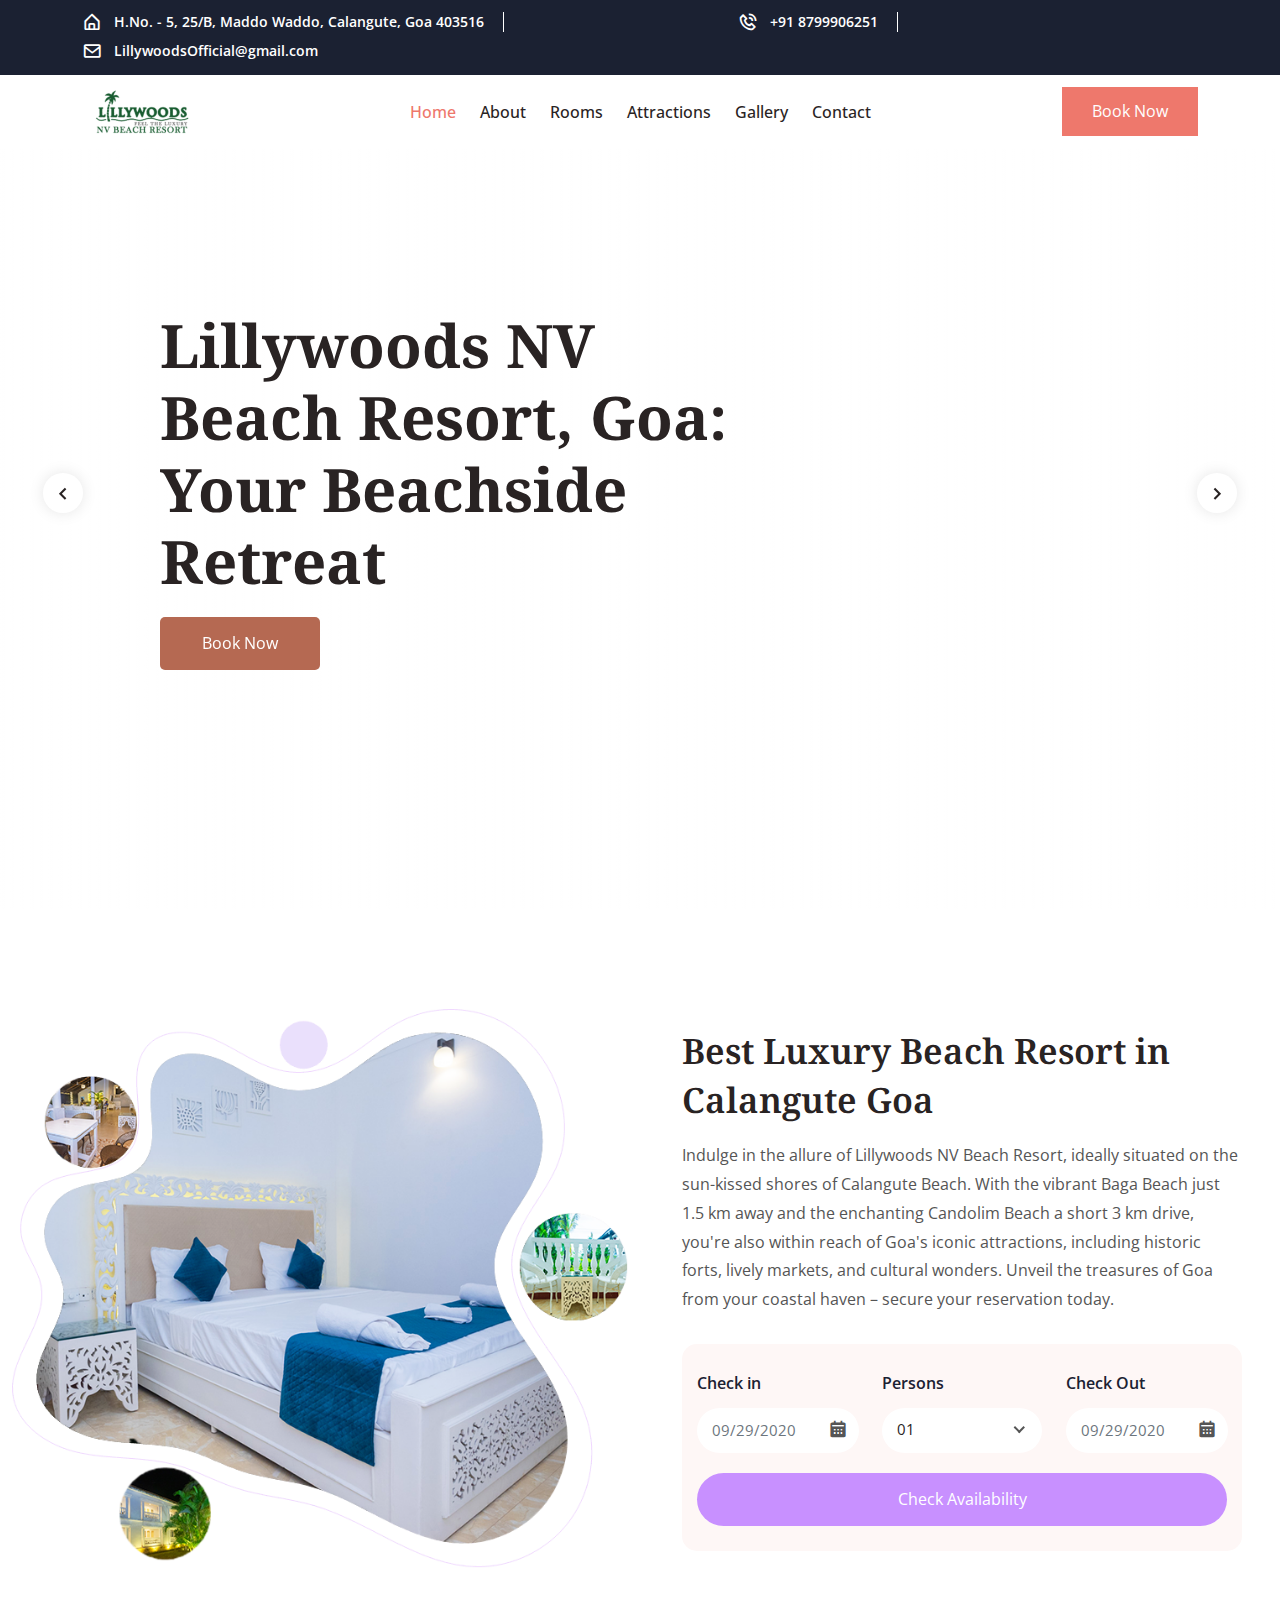
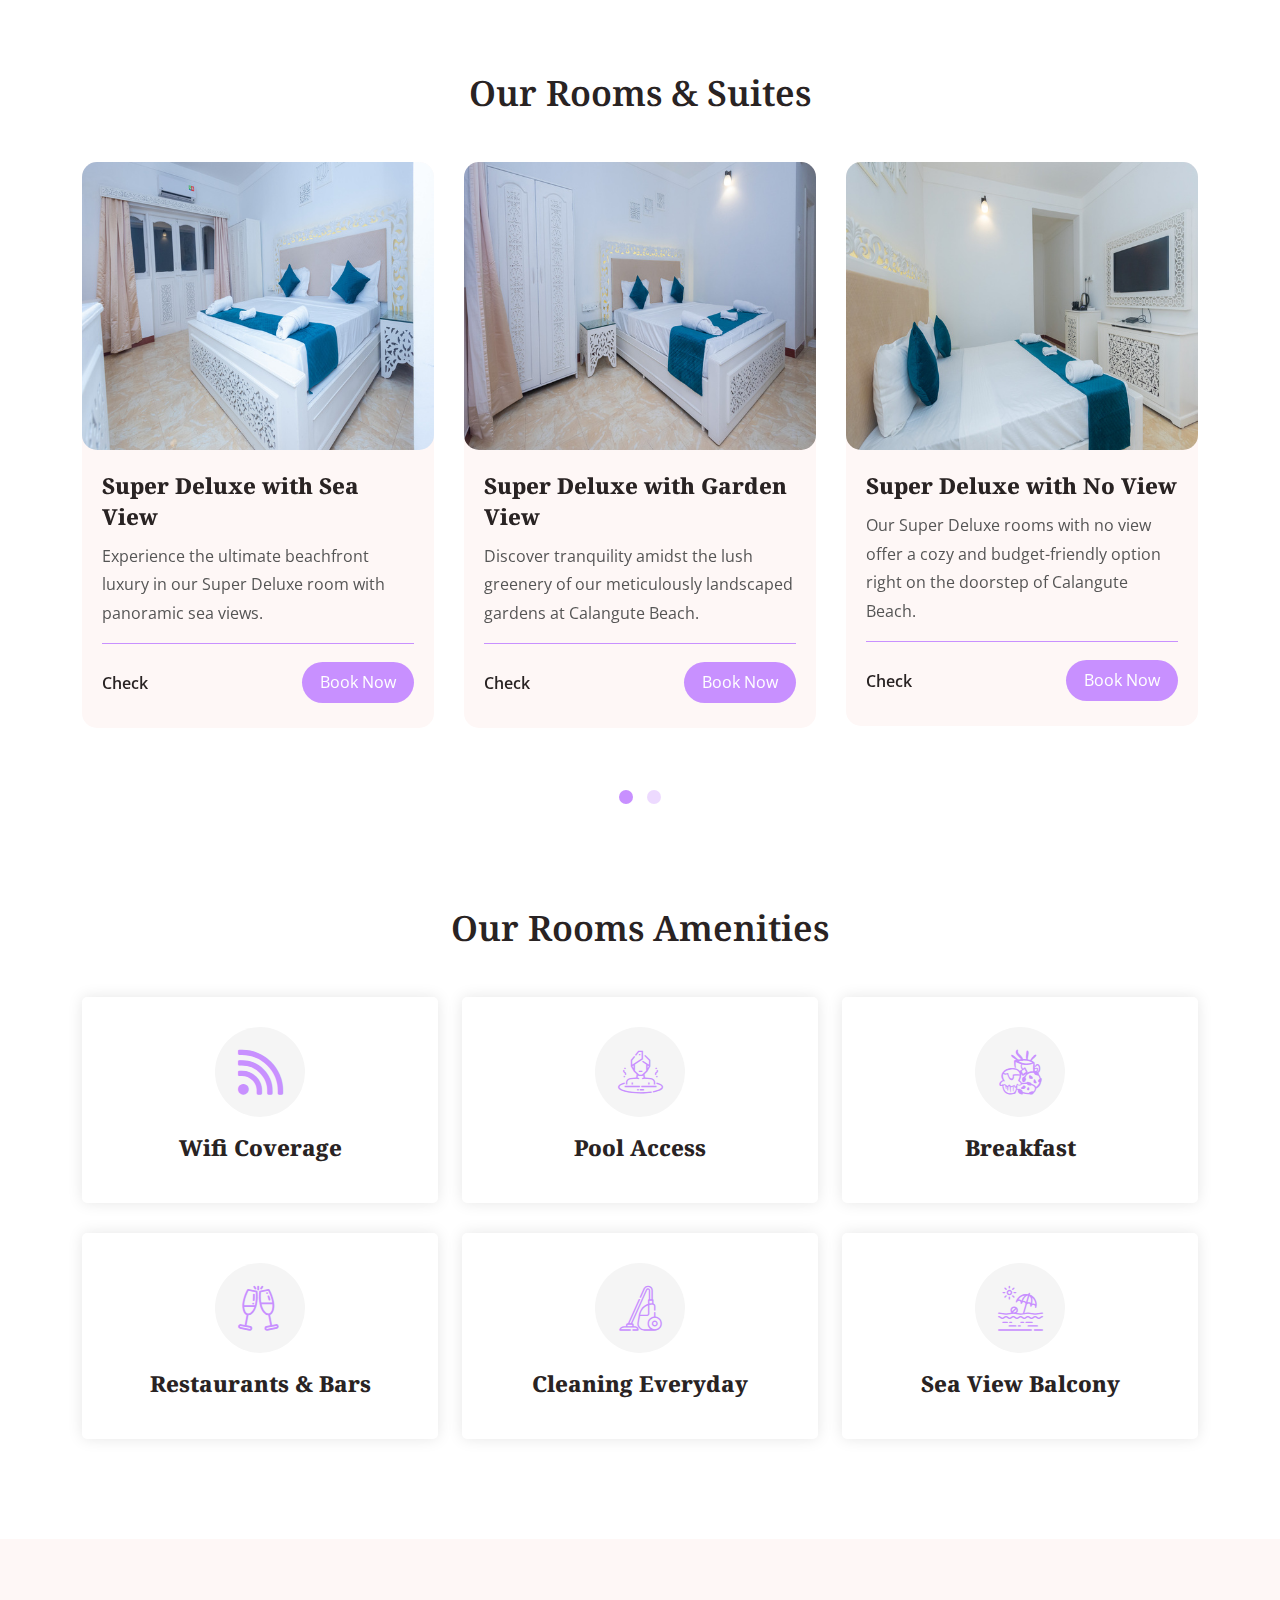
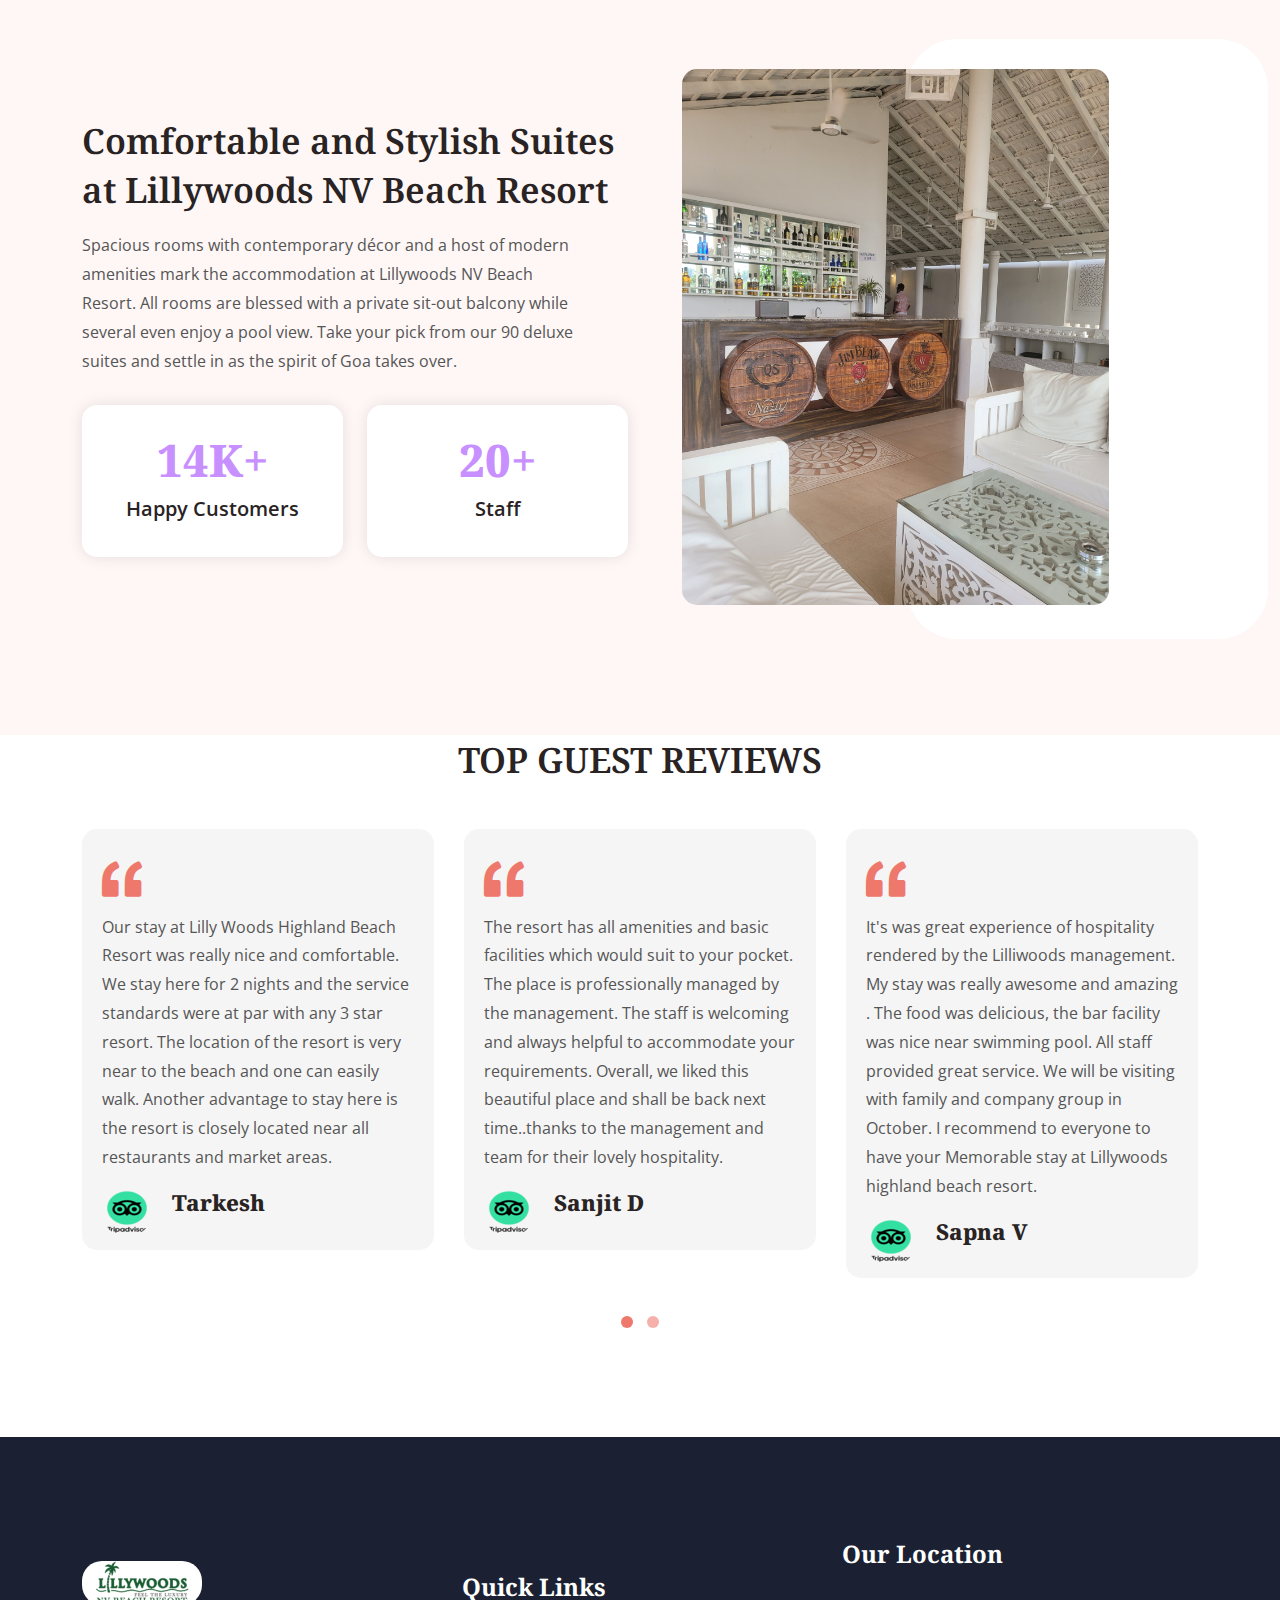
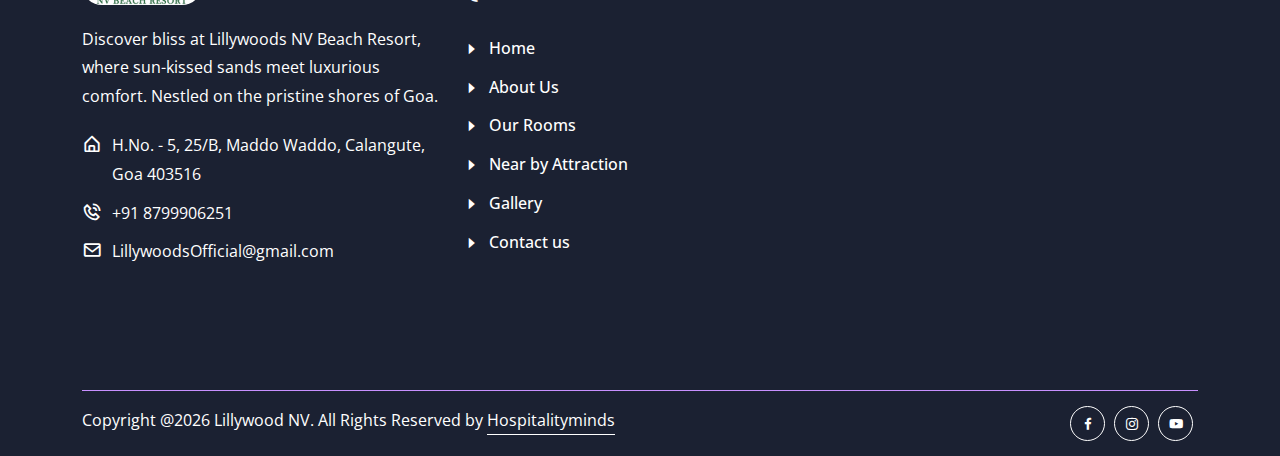
==== index.html @ 613940b5 "first commit" ====
<!doctype html>
<html lang="zxx">
    <head>
        <!-- Required Meta Tags -->
        <meta charset="UTF-8">
        <meta http-equiv="X-UA-Compatible" content="IE=7">
        <meta http-equiv="Content-Type" content="text/html;charset=UTF-8">
        <!-- <meta http-equiv="refresh" content="0; url=https://lillywoodsnvbeachresort.com"> -->
        <meta name="keywords" content="beach resort, hotels beaches,best resort in the goa, beautiful beachfront, comfort suites beachside, goa hotels, beachside view, best beach resort in goa,
        lillywoods goa, lilly woods goa, lilly wood beach resort goa ">
        <meta http-equiv="refresh" content="">
        <meta name="viewport" content="width=device-width, initial-scale=1.0">

        <!-- Bootstrap CSS --> 
        <link rel="stylesheet" href="assets/css/bootstrap.min.css">
        <!-- Animate Min CSS -->
        <link rel="stylesheet" href="assets/css/animate.min.css">
        <!-- Flaticon CSS -->
        <link rel="stylesheet" href="assets/fonts/flaticon.css">
        <!-- Boxicons CSS -->
        <link rel="stylesheet" href="assets/css/boxicons.min.css">
        <!-- Magnific Popup CSS -->
        <link rel="stylesheet" href="assets/css/magnific-popup.css">
        <!-- Owl Carousel Min CSS --> 
        <link rel="stylesheet" href="assets/css/owl.carousel.min.css">
        <link rel="stylesheet" href="assets/css/owl.theme.default.min.css">
        <!-- Nice Select Min CSS --> 
        <link rel="stylesheet" href="assets/css/nice-select.min.css">
        <!-- Meanmenu CSS -->
        <link rel="stylesheet" href="assets/css/meanmenu.css">
        <!-- Jquery Ui CSS -->
        <link rel="stylesheet" href="assets/css/jquery-ui.css">
        <!-- Style CSS -->
        <link rel="stylesheet" href="assets/css/style.css">
        <!-- Responsive CSS -->
        <link rel="stylesheet" href="assets/css/responsive.css">
        <link rel="stylesheet" href="assets/css/main.css">
        <!-- Theme Dark CSS -->
        
        <!-- <link rel="stylesheet" href="assets/css/theme-dark.css"> -->

        <!--Open Graph :---> 
        <meta property="og:type" content="website">
        <meta property="og:title" content="Best beach resort in Calangute Goa| Lillywood NV beach Resort">
        <meta property="og:url" content="https://lillywoodsnvbeachresort.com/">
        <meta property="og:image" content="https://lillywoodsnvbeachresort.com/images/rooms/img-33.png">
        <meta property="og:description" content="Lillywood NV Beach Resort is the best resort in Calangute. Beautiful views, excellent amenities, and exceptional relaxation with a swimming pool in Goa.">

        <!--Twitter Card :---> 
        <meta name="twitter:card" content="summary">
        <meta name="twitter:site" content="Lillywood NV Beach Resort ">
        <meta name="twitter:title" content="Best beach resort in Calangute Goa| Lillywood NV beach Resort">
        <meta name="twitter:description" content="Lillywood NV Beach Resort is the best resort in Calangute. Beautiful views, excellent amenities, and exceptional relaxation with a swimming pool in Goa.">
        <meta name="twitter:image" content="https://lillywoodsnvbeachresort.com/images/rooms/img-33.png">

        <link rel="canonical" href="https://lillywoodsnvbeachresort.com/" />
        <!-- Favicon -->
        <link rel="icon" type="image/png" href="assets/img/logo_L1.png">

        <title>Best beach resort in Calangute Goa| Lillywood NV beach Resort </title>
        <meta name="description" content="Lillywood NV Beach Resort is the best resort in Calangute. Beautiful views, excellent amenities, and exceptional relaxation with a swimming pool in Goa.">
        <!-- Google tag (gtag.js) --> 
        <script async src="https://www.googletagmanager.com/gtag/js?id=G-KZXWQLPEFL"></script> 
        <script> 
        window.dataLayer = window.dataLayer || []; 
        function gtag(){dataLayer.push(arguments);} 
        gtag('js', new Date()); 
        gtag('config', 'G-KZXWQLPEFL'); 
        </script>
        <style>
            .head1{
                padding-left: 12%;
            }
            .banner-btn{
                padding-left: 12%;
            }
        </style>
    </head>
    <body>

        <!-- PreLoader Start -->
        <div class="preloader">
            <div class="d-table">
                <div class="d-table-cell">
                    <div class="sk-cube-area">
                        <div class="sk-cube1 sk-cube"></div>
                        <div class="sk-cube2 sk-cube"></div>
                        <div class="sk-cube4 sk-cube"></div>
                        <div class="sk-cube3 sk-cube"></div>
                    </div>
                </div>
            </div>
        </div>
        <!-- PreLoader End -->
        
        <!-- Top Header Start -->
        <header class="top-header top-header-bg">
            <div class="container">
                <div class="row align-items-center">
                    <div class="col-lg-9 col-md-10">
                        <div class="header-right" style="text-align: justify;">
                            <ul>
                                <li>
                                    <i class='bx bx-home-alt'></i>
                                    <a href="#">H.No. - 5, 25/B, Maddo Waddo, Calangute, Goa 403516</a>
                                </li>
                                <li>
                                    <i class='bx bx-phone-call'></i>
                                    <a href="tel:+91 8799906251">+91 8799906251</a>
                                </li>
                                <li>
                                    <i class='bx bx-envelope'></i>
                                    <a href="mailto:LillywoodsOfficial@gmail.com">LillywoodsOfficial@gmail.com</a>
                                </li>
                            </ul>
                        </div>
                    </div>
                </div>
            </div>
        </header>
        <!-- Top Header End -->

        <!-- Start Navbar Area -->
        <div class="navbar-area">
            <!-- Menu For Mobile Device -->
            <div class="mobile-nav">
                <a href="https://lillywoodsnvbeachresort.com/" class="logo">
                    <img src="logo.png" class="logo-one" alt="Logo">
                    <img src="logo.png" class="logo-two" alt="Logo">
                </a>
            </div>

            <!-- Menu For Desktop Device -->
            <div class="main-nav nav-three">
                <div class="container">
                    <nav class="navbar navbar-expand-md navbar-light ">
                        <a class="navbar-brand" href="https://lillywoodsnvbeachresort.com/">
                            <img src="logo.png" class="logo-one" alt="Logo">
                            <img src="logo.png" class="logo-two" alt="Logo">
                        </a>

                        <div class="collapse navbar-collapse mean-menu" id="navbarSupportedContent">
                             <ul class="navbar-nav m-auto">
                                <li class="nav-item">
                                    <a href="https://lillywoodsnvbeachresort.com/" class="active">
                                        Home 
                                    </a>
                                </li>
                                <li class="nav-item">
                                    <a href="about.html" class="nav-link">
                                        About
                                    </a>
                                </li>
                                 <li class="nav-item">
                                    <a href="rooms.html" class="nav-link">
                                        Rooms
                                    </a>
                                </li>
                                 <li class="nav-item">
                                    <a href="attractions.html" class="nav-link">
                                        Attractions
                                    </a>
                                </li>
                                 <li class="nav-item">
                                    <a href="gallery.html" class="nav-link">
                                        Gallery
                                    </a>
                                </li>

                                <li class="nav-item">
                                    <a href="contact.html" class="nav-link">
                                        Contact
                                    </a>
                                </li>
                            </ul>

                            <div class="nav-btn">
                                <a href="https://live.ipms247.com/booking/book-rooms-lillywoodsnvbeachresort" class="default-btn btn-bg-three">Book Now</a>
                            </div>
                        </div>
                    </nav>
                </div>
            </div>
        </div>
        <!-- End Navbar Area -->

        <!-- Banner Area -->
        <div class="room-details-slider owl-carousel owl-theme">
            <div class="banner-area" style="background-image: url('images/1.jpg');">
                <div class="container">
                    <div class="banner-content">
                        <h3 class="head1">Lillywoods NV Beach Resort, Goa: Your Beachside Retreat</h3>
                      
                        <div class="banner-btn">
                            <a href="https://live.ipms247.com/booking/book-rooms-lillywoodsnvbeachresort" class="default-btn btn-bg-one border-radius-5">Book Now</a>
                        </div>
                    </div>
                </div>
            </div>
            <div class="banner-area" style="background-image: url('images/3.jpg');">
                <div class="container">
                    <div class="banner-content">
                        <h3 class="head1">Embrace the Goa Vibe at Lillywoods NV Beach Resort.</h3>
                      
                        <div class="banner-btn">
                            <a href="https://live.ipms247.com/booking/book-rooms-lillywoodsnvbeachresort" class="default-btn btn-bg-one border-radius-5">Book Now</a>
                        </div>
                    </div>
                </div>
            </div>
            <div class="banner-area" style="background-image: url('images/2.jpg');">
                <div class="container">
                    <div class="banner-content">
                        <h3 class="head1">Discover bliss at Lillywoods NV Beach Resort.</h3>
                      
                        <div class="banner-btn">
                            <a href="https://live.ipms247.com/booking/book-rooms-lillywoodsnvbeachresort" class="default-btn btn-bg-one border-radius-5">Book Now</a>
                        </div>
                    </div>
                </div>
            </div>
        </div>
        <!-- Banner Area End -->

        <!-- About Area -->
        <div class="about-area pt-100 pb-70">
            <div class="container-fluid">
                <div class="row align-items-center">
                    <div class="col-lg-6">
                        <div class="about-img-2">
                            <img src="images/rooms/img-33.png" alt="Images">
                        </div>
                    </div>

                    <div class="col-lg-6">
                        <div class="about-content">
                            <div class="section-title">
                                <h1 class="title-h1">Best Luxury Beach Resort in Calangute Goa</h1>
                                <p>
                                    Indulge in the allure of Lillywoods NV Beach Resort, ideally situated on the sun-kissed shores of Calangute Beach. With the vibrant Baga Beach just 1.5 km away and the enchanting Candolim Beach a short 3 km drive, you're also within reach of Goa's iconic attractions, including historic forts, lively markets, and cultural wonders. Unveil the treasures of Goa from your coastal haven – secure your reservation today.
                                </p>
                            </div>

                            <div class="about-form">
                                <form>
                                    <div class="row align-items-center">
                                        <div class="col-lg-4 col-md-4">
                                            <div class="form-group">
                                                <label>Check in</label>
                                                <div class="input-group">
                                                    <input  id="datetimepicker" type="text" class="form-control" placeholder="09/29/2020">
                                                    <span class="input-group-addon"></span>
                                                </div>
                                                <i class='bx bxs-calendar'></i>
                                            </div>
                                        </div>

                                        <div class="col-lg-4 col-md-4">
                                            <div class="form-group">
                                                <label>Persons</label>
                                                <select class="form-control">
                                                    <option>01</option>
                                                    <option>02</option>
                                                    <option>03</option>
                                                    <option>04</option>
                                                    <option>05</option>
                                                </select>	
                                            </div>
                                        </div>
            
                                        <div class="col-lg-4 col-md-4">
                                            <div class="form-group">
                                                <label>Check Out</label>
                                                <div class="input-group">
                                                    <input id="datetimepicker-check" type="text" class="form-control" placeholder="09/29/2020">
                                                    <span class="input-group-addon"></span>
                                                </div>
                                                <i class='bx bxs-calendar'></i>
                                            </div>
                                        </div>
            
                                        <div class="col-lg-12 col-md-12">
                                            <button type="submit" class="default-btn btn-bg-two border-radius-50">
                                                Check Availability
                                            </button>
                                        </div>
                                    </div>
                                </form>
                            </div>
                        </div>
                    </div>
                </div>
            </div>
        </div>
        <!-- About Area End -->

        <!-- Room Area Two -->
        <div class="room-area-two pb-70">
            <div class="container">
                <div class="section-title text-center">
                    <h2>Our Rooms & Suites</h2>
                </div>
                <div class="room-slider owl-carousel owl-theme pt-45">
                    <div class="room-item">
                        <a href="rooms.html">
                            <img src="images/rooms/img-1.jpg" alt="Images">
                        </a>
                        <div class="content">
                            <h3><a href="rooms.html">Super Deluxe with Sea View</a></h3>
                            <p>Experience the ultimate beachfront luxury in our Super Deluxe room with panoramic sea views.</p>
                            <ul>
                                <!-- <li>320</li> -->
                                <li><span>Check</span></li>
                            </ul>
                            <a href="https://live.ipms247.com/booking/book-rooms-lillywoodsnvbeachresort" class="book-btn">Book Now</a>
                        </div>
                    </div>

                    <div class="room-item">
                        <a href="rooms.html">
                            <img src="images/rooms/img-2.jpg" alt="Images">
                        </a>
                        <div class="content">
                            <h3><a href="rooms.html">Super Deluxe with Garden View</a></h3>
                            <p>Discover tranquility amidst the lush greenery of our meticulously landscaped gardens at Calangute Beach.</p>
                            <ul>
                                <!-- <li>300</li> -->
                                <li><span>Check</span></li>
                            </ul>
                            <a href="https://live.ipms247.com/booking/book-rooms-lillywoodsnvbeachresort" class="book-btn">Book Now</a>
                        </div>
                    </div>

                    <div class="room-item">
                        <a href="rooms.html">
                            <img src="images/rooms/img-3.jpg" alt="Images">
                        </a>
                        <div class="content">
                            <h3><a href="rooms.html">Super Deluxe with No View</a></h3>
                            <p>Our Super Deluxe rooms with no view offer a cozy and budget-friendly option right on the doorstep of Calangute Beach.</p>
                            <ul>
                                <!-- <li>340</li> -->
                                <li><span>Check</span></li>
                            </ul>
                            <a href="https://live.ipms247.com/booking/book-rooms-lillywoodsnvbeachresort" class="book-btn">Book Now</a>
                        </div>
                    </div>

                    <div class="room-item">
                        <a href="rooms.html">
                            <img src="images/rooms/img-4.jpg" alt="Images">
                        </a>
                        <div class="content">
                            <h3><a href="rooms.html">Deluxe with Sea View</a></h3>
                            <p>Embrace the beauty of Calangute Beach from the comfort of our Deluxe room with mesmerizing sea views.</p>
                            <ul>
                                <!-- <li>360</li> -->
                                <li><span>Check</span></li>
                            </ul>
                            <a href="https://live.ipms247.com/booking/book-rooms-lillywoodsnvbeachresort" class="book-btn">Book Now</a>
                        </div>
                    </div>

                      <div class="room-item">
                        <a href="rooms.html">
                            <img src="images/rooms/img-5.jpg" alt="Images">
                        </a>
                        <div class="content">
                            <h3><a href="rooms.html">Deluxe with No View</a></h3>
                            <p>For budget-conscious travelers who still want to be within arm's reach of Calangute Beach, our Deluxe rooms with no view offer a comfortable and convenient choice. </p>
                            <ul>
                                <!-- <li>360</li> -->
                                <li><span>Check</span></li>
                            </ul>
                            <a href="https://live.ipms247.com/booking/book-rooms-lillywoodsnvbeachresort" class="book-btn">Book Now</a>
                        </div>
                    </div>
                </div>
            </div>
        </div>
        <!-- Room Area End -->

        <!-- Services Area Two -->
        <div class="services-area-two pb-70">
            <div class="container">
                <div class="section-title text-center">
                    <h2>Our Rooms Amenities</h2>
                </div>
                <div class="row pt-45">
                    <div class="col-lg-4 col-sm-6">
                        <div class="services-card">
                            <i class="flaticon-wifi-signal-1"></i>
                            <h3>Wifi Coverage</h3>
                            <!-- <p>Lorem ipsum dolor sit amet, consectetur adipiscing elit. Sed tincidunt ante tellus, sit amet rhoncus massa .</p>
                            <a href="service-details.html" class="get-btn">Get Service </a> -->
                        </div>
                    </div>

                    <div class="col-lg-4 col-sm-6">
                        <div class="services-card">
                            <i class="flaticon-sauna"></i>
                            <h3>Pool Access</h3>
                            <!-- <p>Lorem ipsum dolor sit amet, consectetur adipiscing elit. Sed tincidunt ante tellus, sit amet rhoncus massa .</p>
                            <a href="service-details.html" class="get-btn">Get Service </a> -->
                        </div>
                    </div>

                    <div class="col-lg-4 col-sm-6">
                        <div class="services-card">
                            <i class="flaticon-tea-cup-with-muffin-and-cookies"></i>
                            <h3>Breakfast</h3>
                            <!-- <p>Lorem ipsum dolor sit amet, consectetur adipiscing elit. Sed tincidunt ante tellus, sit amet rhoncus massa .</p>
                            <a href="service-details.html" class="get-btn">Get Service </a> -->
                        </div>
                    </div>

                    <div class="col-lg-4 col-sm-6">
                        <div class="services-card">
                            <i class="flaticon-champagne-glass"></i>
                            <h3>Restaurants & Bars</h3>
                            <!-- <p>Lorem ipsum dolor sit amet, consectetur adipiscing elit. Sed tincidunt ante tellus, sit amet rhoncus massa .</p>
                            <a href="service-details.html" class="get-btn">Get Service </a> -->
                        </div>
                    </div>

                    <div class="col-lg-4 col-sm-6">
                        <div class="services-card">
                            <i class="flaticon-vacuum"></i>
                            <h3>Cleaning Everyday</h3>
                            <!-- <p>Lorem ipsum dolor sit amet, consectetur adipiscing elit. Sed tincidunt ante tellus, sit amet rhoncus massa .</p>
                            <a href="service-details.html" class="get-btn">Get Service </a> -->
                        </div>
                    </div>

                    <div class="col-lg-4 col-sm-6">
                        <div class="services-card">
                            <i class="flaticon-beach-vacation"></i>
                            <h3>Sea View Balcony</h3>
                            <!-- <p>Lorem ipsum dolor sit amet, consectetur adipiscing elit. Sed tincidunt ante tellus, sit amet rhoncus massa .</p>
                            <a href="service-details.html" class="get-btn">Get Service </a> -->
                        </div>
                    </div>
                </div>
            </div>
        </div>
        <!-- Services Area Two End -->

        <!-- Ability Area -->
        <div class="ability-area section-bg-2 pt-100 pb-70">
            <div class="container">
                <div class="row align-items-center">
                    <div class="col-lg-6">
                        <div class="ability-content">
                            <div class="section-title">
                                <h2>Comfortable and Stylish Suites at Lillywoods NV Beach Resort</h2>
                                <p>
                                    Spacious rooms with contemporary décor and a host of modern amenities mark the accommodation at Lillywoods NV Beach Resort. All rooms are blessed with a private sit-out balcony while several even enjoy a pool view. Take your pick from our 90 deluxe suites and settle in as the spirit of Goa takes over.
                                </p>
                            </div>
                            <div class="row">
                                <div class="col-lg-6 col-sm-6">
                                    <div class="ability-counter">
                                        <h3>14K+</h3>
                                        <p>Happy Customers</p>
                                    </div>
                                </div>

                                <div class="col-lg-6 col-sm-6">
                                    <div class="ability-counter">
                                        <h3>20+</h3>
                                        <p>Staff</p>
                                    </div>
                                </div>
                            </div>
                        </div>
                    </div>

                    <div class="col-lg-6">
                        <div class="ability-img">
                            <img src="images/20231111_115946.jpg" style="max-width: max-content; height: 536px; object-fit: contain;" alt="Images">
                        </div>
                    </div>
                </div>
            </div>
        </div>
        <!-- Ability Area  End -->

         <!-- Testimonials Area Another -->
        <div class="testimonials-area-another pb-70">
            <div class="container">
                <div class="section-title text-center">
                    <h2>TOP GUEST REVIEWS
                    </h2>
                </div>
                <div class="testimonials-slider-three owl-carousel owl-theme pt-45">
                    <div class="testimonials-item">
                        <i class="flaticon-left-quote text-color"></i>
                        <p>
                            Our stay at Lilly Woods Highland Beach Resort was really nice and comfortable. We stay here for 2 nights and the service standards were at par with any 3 star resort. The location of the resort is very near to the beach and one can easily walk. Another advantage to stay here is the resort is closely located near all restaurants and market areas.  
                        </p>
                        <ul>
                            <li>
                                <img src="images/td.png" alt="Images">
                                <h3>Tarkesh</h3>
                            </li>
                        </ul>
                    </div>

                    <div class="testimonials-item">
                        <i class="flaticon-left-quote text-color"></i>
                        <p>
                           The resort has all amenities and basic facilities which would suit to your pocket. The place is professionally managed by the management. The staff is welcoming and always helpful to accommodate your requirements. Overall, we liked this beautiful place and shall be back next time..thanks to the management and team for their lovely hospitality.
                        </p>
                        <ul>
                            <li>
                                <img src="images/td.png" alt="Images">
                                <h3>Sanjit D</h3>
                                <!-- <span>London City</span> -->
                            </li>
                        </ul>
                    </div>

                    <div class="testimonials-item">
                        <i class="flaticon-left-quote text-color"></i>
                        <p>
                            It's was great experience of hospitality rendered by the Lilliwoods management. My stay was really awesome and amazing . The food was delicious, the bar facility was nice near swimming pool. All staff provided great service. We will be visiting with family and company group in October. I recommend to everyone to have your Memorable stay at Lillywoods highland beach resort.
                        </p>
                        <ul>
                            <li>
                                <img src="images/td.png" alt="Images">
                                <h3>Sapna V</h3>
                                <!-- <span>New Jersey</span> -->
                            </li>
                        </ul>
                    </div>

                    <div class="testimonials-item">
                        <i class="flaticon-left-quote text-color"></i>
                        <p>
                           This resort is very safe to stay in Candolim.Classy ambience,clean room and centrally located resort in Candolim. We stayed here for 4 nights with family and found it to be a very pocket friendly resort with great hospitable staffs. The food quality was average but not bad. We liked it. Overall, it was a good choice to stay here.
                        </p>
                        <ul>
                            <li>
                                <img src="images/td.png" alt="Images">
                                <h3>Parikshit D</h3>
                                <!-- <span>Budapest</span> -->
                            </li>
                        </ul>
                    </div>
                </div>
            </div>
        </div>
        <!-- Testimonials Area Another End -->
        
      

        <!-- Footer Area -->
        <footer class="footer-area footer-bg">
            <div class="container">
                <div class="footer-top pt-100 pb-70">
                    <div class="row align-items-center">
                        <div class="col-lg-4 col-md-6">
                            <div class="footer-widget">
                                <div class="footer-logo">
                                    <a href="https://lillywoodsnvbeachresort.com/">
                                        <img src="logo.png" alt="Images" style="background-color: #fff; border-radius: 20px;">
                                    </a>
                                </div>
                                <p>
                                    Discover bliss at Lillywoods NV Beach Resort, where sun-kissed sands meet luxurious comfort. Nestled on the pristine shores of Goa.
                                </p>
                                <ul class="footer-list-contact">
                                    <li>
                                        <i class='bx bx-home-alt'></i>
                                        <a href="#">H.No. - 5, 25/B, Maddo Waddo, Calangute, Goa 403516</a>
                                    </li>
                                    <li>
                                        <i class='bx bx-phone-call'></i>
                                        <a href="tel:+91 8799906251">+91 8799906251</a>
                                    </li>
                                    <li>
                                        <i class='bx bx-envelope'></i>
                                        <a href="mailto:LillywoodsOfficial@gmail.com">LillywoodsOfficial@gmail.com</a>
                                    </li>
                                </ul>
                            </div>
                        </div>
    
                        <div class="col-lg-4 col-md-6">
                            <div class="footer-widget pl-5">
                                <h6 class="foot-h6">Quick Links</h6>
                                <ul class="footer-list">
                                    <li>
                                        <a href="https://lillywoodsnvbeachresort.com/" target="_blank">
                                            <i class='bx bx-caret-right'></i>
                                            Home
                                        </a>
                                    </li> 
                                    <li>
                                        <a href="about.html" target="_blank">
                                            <i class='bx bx-caret-right'></i>
                                            About Us
                                        </a>
                                    </li> 
                                    <li>
                                        <a href="rooms.html" target="_blank">
                                            <i class='bx bx-caret-right'></i>
                                            Our Rooms
                                        </a>
                                    </li> 
                                    <li>
                                        <a href="attractions.html" target="_blank">
                                            <i class='bx bx-caret-right'></i>
                                            Near by Attraction
                                        </a>
                                    </li>
                                    <li>
                                        <a href="gallery.html" target="_blank">
                                            <i class='bx bx-caret-right'></i>
                                            Gallery
                                        </a>
                                    </li> 
                                    <li>
                                        <a href="contact.html" target="_blank">
                                            <i class='bx bx-caret-right'></i>
                                            Contact us 
                                        </a>
                                    </li> 
                                     
                                </ul>
                            </div>
                        </div>
    
                       
    
                        <div class="col-lg-4 col-md-6">
                            <div class="footer-widget">
                                <h6 class="foot-h6">Our Location</h6>
                                <iframe src="https://www.google.com/maps/embed?pb=!1m14!1m8!1m3!1d15375.83813441275!2d73.7580846!3d15.5402999!3m2!1i1024!2i768!4f13.1!3m3!1m2!1s0x3bbfc15c1b2e5ad7%3A0xcdf1351d0a99f4f!2sLillywoods%20NV%20beach%20Resort!5e0!3m2!1sen!2sin!4v1694610419140!5m2!1sen!2sin" width="350" height="280" style="border:0;" allowfullscreen="" loading="lazy" referrerpolicy="no-referrer-when-downgrade"></iframe>
                            </div>
                        </div>
                    </div>
                </div>

                <div class="copy-right-area copy-right-top">
                    <div class="row">
                        <div class="col-lg-8 col-md-8">
                            <div class="copy-right-text text-align1">
                                <p>
                                    Copyright @<script>document.write(new Date().getFullYear())</script> Lillywood NV. All Rights Reserved by 
                                    <a href="https://hospitalityminds.com/" target="_blank">Hospitalityminds</a> 
                                </p>
                            </div>
                        </div>
    
                        <div class="col-lg-4 col-md-4">
                            <div class="social-icon text-align2">
                                <ul class="social-link">
                                    <li>
                                        <a href="https://www.facebook.com/lilliywoodsnvbeachresort/" target="_blank"><i class='bx bxl-facebook'></i></a>
                                    </li> 
                                    
                                    <li>
                                        <a href="https://www.instagram.com/lillywoodsnvbeachresort/" target="_blank"><i class='bx bxl-instagram'></i></a>
                                    </li> 
                                    
                                    <li>
                                        <a href="#" target="_blank"><i class='bx bxl-youtube'></i></a>
                                    </li> 
                                </ul>
                            </div>
                        </div>
                    </div>
                </div>
            </div>
        </footer>
        <!-- Footer Area End -->


       <!-- Jquery Min JS -->
        <script src="assets/js/jquery.min.js"></script>
        <!-- Bootstrap Bundle Min JS -->
        <script src="assets/js/bootstrap.bundle.min.js"></script>
        <!-- Magnific Popup Min JS -->
        <script src="assets/js/jquery.magnific-popup.min.js"></script>
        <!-- Owl Carousel Min JS -->
        <script src="assets/js/owl.carousel.min.js"></script>
        <!-- Nice Select Min JS -->
        <script src="assets/js/jquery.nice-select.min.js"></script>
        <!-- Wow Min JS -->
        <script src="assets/js/wow.min.js"></script>
        <!-- Jquery Ui JS -->
        <script src="assets/js/jquery-ui.js"></script>
        <!-- Meanmenu JS -->
        <script src="assets/js/meanmenu.js"></script>
        <!-- Ajaxchimp Min JS -->
        <script src="assets/js/jquery.ajaxchimp.min.js"></script>
        <!-- Form Validator Min JS -->
        <script src="assets/js/form-validator.min.js"></script>
        <!-- Contact Form JS -->
        <script src="assets/js/contact-form-script.js"></script>
        <!-- Custom JS -->
        <script src="assets/js/custom.js"></script>
        <!--Schema markup :- -->
        <script type="application/ld+json">
            {
              "@context": "https://schema.org",
              "@type": "Resort",
              "name": "Lillywood NV Resort",
              "image": "https://lillywoodsnvbeachresort.com/images/rooms/img-33.png",
              "@id": "",
              "url": "https://lillywoodsnvbeachresort.com/",
              "telephone": "8799906251",
              "priceRange": "$$",
              "address": {
                "@type": "PostalAddress",
                "streetAddress": "Maddo Waddo, Calangute",
                "addressLocality": "Goa",
                "postalCode": "403516",
                "addressCountry": "IN"
              },
              "geo": {
                "@type": "GeoCoordinates",
                "latitude": 15.5415791,
                "longitude": 73.75753069999999
              },
              "openingHoursSpecification": {
                "@type": "OpeningHoursSpecification",
                "dayOfWeek": [
                  "Monday",
                  "Tuesday",
                  "Wednesday",
                  "Thursday",
                  "Friday",
                  "Saturday",
                  "Sunday"
                ],
                "opens": "00:00",
                "closes": "23:59"
              },
              "sameAs": [
                "https://www.facebook.com/lilliywoodsnvbeachresort",
                "https://www.instagram.com/lillywoodsnvbeachresort/",
                "https://lillywoodsnvbeachresort.com/"
              ] 
            }
            </script>

    </body>
</html>
---- assets/fonts/flaticon.css ----
/*
  	Flaticon icon font: Flaticon
  	Creation date: 26/10/2020 19:55
  	*/

@font-face {
  font-family: "Flaticon";
  src: url("./Flaticon.eot");
  src: url("./Flaticon.eot?#iefix") format("embedded-opentype"),
       url("./Flaticon.woff2") format("woff2"),
       url("./Flaticon.woff") format("woff"),
       url("./Flaticon.ttf") format("truetype"),
       url("./Flaticon.svg#Flaticon") format("svg");
  font-weight: normal;
  font-style: normal;
}

@media screen and (-webkit-min-device-pixel-ratio:0) {
  @font-face {
    font-family: "Flaticon";
    src: url("./Flaticon.svg#Flaticon") format("svg");
  }
}

[class^="flaticon-"]:before, [class*=" flaticon-"]:before,
[class^="flaticon-"]:after, [class*=" flaticon-"]:after {   
  font-family: Flaticon;
font-style: normal;
}

.flaticon-restaurant:before { content: "\f100"; }
.flaticon-wifi-signal-1:before { content: "\f101"; }
.flaticon-hotel:before { content: "\f102"; }
.flaticon-resort:before { content: "\f103"; }
.flaticon-pool:before { content: "\f104"; }
.flaticon-decoration:before { content: "\f105"; }
.flaticon-champagne-glass:before { content: "\f106"; }
.flaticon-fireworks:before { content: "\f107"; }
.flaticon-tea-cup-with-muffin-and-cookies:before { content: "\f108"; }
.flaticon-buildings:before { content: "\f109"; }
.flaticon-money:before { content: "\f10a"; }
.flaticon-left-quote:before { content: "\f10b"; }
.flaticon-right-quote-sign:before { content: "\f10c"; }
.flaticon-calendar:before { content: "\f10d"; }
.flaticon-businessmen:before { content: "\f10e"; }
.flaticon-sauna:before { content: "\f10f"; }
.flaticon-swimming-pool:before { content: "\f110"; }
.flaticon-beach-vacation:before { content: "\f111"; }
.flaticon-vacuum:before { content: "\f112"; }
---- assets/css/meanmenu.css ----
.mean-container .mean-bar {
	float: left;
	width: 100%;
	position: absolute;
	background: transparent;
	padding: 20px 0 0;
	z-index: 999;
	border-bottom: 1px solid rgba(0, 0, 0, 0.03);
	height: 55px;
}
.mean-container a.meanmenu-reveal {
	width: 35px;
	height: 30px;
	padding: 12px 15px 0 0;
	position: absolute;
	right: 0;
	cursor: pointer;
	color:#16213E;
	text-decoration: none;
	font-size: 16px;
	text-indent: -9999em;
	line-height: 22px;
	font-size: 1px;
	display: block;
	font-weight: 700;
}
.mean-container a.meanmenu-reveal span {
    display: block;
    background: #16213E;;
    position: relative;
    height: 4px;
    margin-top: -5px;
    top: 8px;
    border-radius: 3px;
}
.mean-container .mean-nav {
	float: left;
	width: 100%;
	background: #ffffff;
	margin-top: 55px;
}
.mean-container .mean-nav ul {
	padding: 0;
	margin: 0;
	width: 100%;
	border: none;
	list-style-type: none;
}
.mean-container .mean-nav ul li {
	position: relative;
	float: left;
	width: 100%;
}
.mean-container .mean-nav ul li a {
	display: block;
	float: left;
	width: 90%;
	padding: 1em 5%;
	margin: 0;
	text-align: left;
	color: #677294;
	border-top: 1px solid #DBEEFD;
	text-decoration: none;
}
.mean-container .mean-nav ul li a.active {
	color: #000000;
}
.mean-container .mean-nav ul li li a {
	width: 80%;
	padding: 1em 10%;
	color: #677294;
	border-top: 1px solid #DBEEFD;
	opacity: 1;
	filter: alpha(opacity=75);
	text-shadow: none !important;
	visibility: visible;
	text-transform: none;
	font-size: 14px;
}
.mean-container .mean-nav ul li.mean-last a {
	border-bottom: none;
	margin-bottom: 0;
}
.mean-container .mean-nav ul li li li a {
	width: 70%;
	padding: 1em 15%;
}
.mean-container .mean-nav ul li li li li a {
	width: 60%;
	padding: 1em 20%;
}
.mean-container .mean-nav ul li li li li li a {
	width: 50%;
	padding: 1em 25%;
}
.mean-container .mean-nav ul li a:hover {
	background: #252525;
	background: rgba(255,255,255,0.1);
}
.mean-container .mean-nav ul li a.mean-expand {
	margin-top: 3px;
	width: 100%;
	height: 24px;
	padding: 12px !important;
	text-align: right ;
	position: absolute;
	right: 15px;
	top: -5px;
	z-index: 2;
	font-weight: 700;
	background: transparent;
	border: none !important;
}
.mean-container .mean-push {
	float: left;
	width: 100%;
	padding: 0;
	margin: 0;
	clear: both;
}
.mean-nav .wrapper {
	width: 100%;
	padding: 0;
	margin: 0;
}
/* Fix for box sizing on Foundation Framework etc. */
.mean-container .mean-bar, .mean-container .mean-bar * {
	-webkit-box-sizing: content-box;
	-moz-box-sizing: content-box;
	box-sizing: content-box;
}
.mean-remove {
	display: none !important;
}
.mobile-nav {
    display: none;
}
.mobile-nav.mean-container .mean-nav ul li a.active {
    color: #FF2D55;
}
.main-nav {
    background: #000;
    top: 0;
    left: 0;
    padding-top: 15px;
    padding-bottom: 15px;
    width: 100%;
    z-index: 999;
    height: auto;
}
.mean-nav .dropdown-toggle::after {
	display: none;
}
.navbar-light .navbar-brand, .navbar-light .navbar-brand:hover {
    color: #fff;
    font-weight: bold;
    text-transform: uppercase;
    line-height: 1;
}
.main-nav nav ul {
    padding: 0;
    margin: 0;
    list-style-type: none;
}
.main-nav nav .navbar-nav .nav-item {
    position: relative;
    padding: 15px 0;
}
.main-nav nav .navbar-nav .nav-item a {
    font-weight: 500;
    font-size: 16px;
    text-transform: uppercase;
    color: #ffffff;
    padding-left: 0;
    padding-right: 0;
    padding-top: 0;
    padding-bottom: 0;
    margin-left: 15px;
    margin-right: 15px;
}
.main-nav nav .navbar-nav .nav-item a:hover, 
.main-nav nav .navbar-nav .nav-item a:focus, 
.main-nav nav .navbar-nav .nav-item a.active {
    color: #FF2D55;
}
.main-nav nav .navbar-nav .nav-item:hover a {
    color: #FF2D55;
}
.main-nav nav .navbar-nav .nav-item .dropdown-menu {
    -webkit-box-shadow: 0 0 30px 0 rgba(0, 0, 0, 0.05);
            box-shadow: 0 0 30px 0 rgba(0, 0, 0, 0.05);
    background: #0d1028;
    position: absolute;
    top: 80px;
    left: 0;
    width: 250px;
    z-index: 99;
    display: block;
    padding-top: 20px;
    padding-left: 5px;
    padding-right: 5px;
    padding-bottom: 20px;
    opacity: 0;
    visibility: hidden;
    -webkit-transition: all 0.3s ease-in-out;
    transition: all 0.3s ease-in-out;
}
.main-nav nav .navbar-nav .nav-item .dropdown-menu li {
    position: relative;
    padding: 0;
}
.main-nav nav .navbar-nav .nav-item .dropdown-menu li a {
    font-size: 15px;
    font-weight: 500;
    text-transform: capitalize;
    padding: 9px 15px;
    margin: 0;
    display: block;
    color: #ffffff;
}
.main-nav nav .navbar-nav .nav-item .dropdown-menu li a:hover, 
.main-nav nav .navbar-nav .nav-item .dropdown-menu li a:focus, 
.main-nav nav .navbar-nav .nav-item .dropdown-menu li a.active {
    color: #FF2D55;
}
.main-nav nav .navbar-nav .nav-item .dropdown-menu li .dropdown-menu {
    position: absolute;
    left: -100%;
    top: 0;
    opacity: 0 !important;
    visibility: hidden !important;
}
.main-nav nav .navbar-nav .nav-item .dropdown-menu li:hover .dropdown-menu {
    opacity: 1 !important;
    visibility: visible !important;
    top: -20px !important;
}
.main-nav nav .navbar-nav .nav-item .dropdown-menu li .dropdown-menu li .dropdown-menu {
    position: absolute;
    left: -100%;
    top: 0;
    opacity: 0 !important;
    visibility: hidden !important;
}
.main-nav nav .navbar-nav .nav-item .dropdown-menu li:hover .dropdown-menu li:hover .dropdown-menu {
    opacity: 1 !important;
    visibility: visible !important;
    top: -20px !important;
}
.main-nav nav .navbar-nav .nav-item .dropdown-menu li .dropdown-menu li a {
    color: #ffffff;
    text-transform: capitalize;
}
.main-nav nav .navbar-nav .nav-item .dropdown-menu li .dropdown-menu li a:hover, 
.main-nav nav .navbar-nav .nav-item .dropdown-menu li .dropdown-menu li a:focus, 
.main-nav nav .navbar-nav .nav-item .dropdown-menu li .dropdown-menu li a.active {
    color: #ffffff;
}
.main-nav nav .navbar-nav .nav-item:hover ul {
    opacity: 1;
    visibility: visible;
    top: 100%;
}
.main-nav nav .navbar-nav .nav-item:last-child .dropdown-menu {
    left: auto;
    right: 0;
}

/* Responsive Style */
@media only screen and (max-width: 991px) {
    .mobile-nav {
        display: block;
        position: relative;
    }
    .mobile-nav .logo {
		text-decoration: none;
        position: absolute;
        top: 11px;
        z-index: 999;
        left: 15px;
        color: #fff;
        font-weight: bold;
        text-transform: uppercase;
        font-size: 20px;
    }
    .mean-container .mean-bar {
        background-color: #ffffff;
        padding: 0;
    }
    .mean-container a.meanmenu-reveal {
        padding: 20px 15px 0 0;
        margin-top: -5px;
    }
    .mobile-nav nav .navbar-nav {
        height: 300px;
        overflow-y: scroll;
    }
    .mobile-nav nav .navbar-nav .nav-item a i {
        display: none;
    }
    .main-nav {
        display: none !important;
    }
}
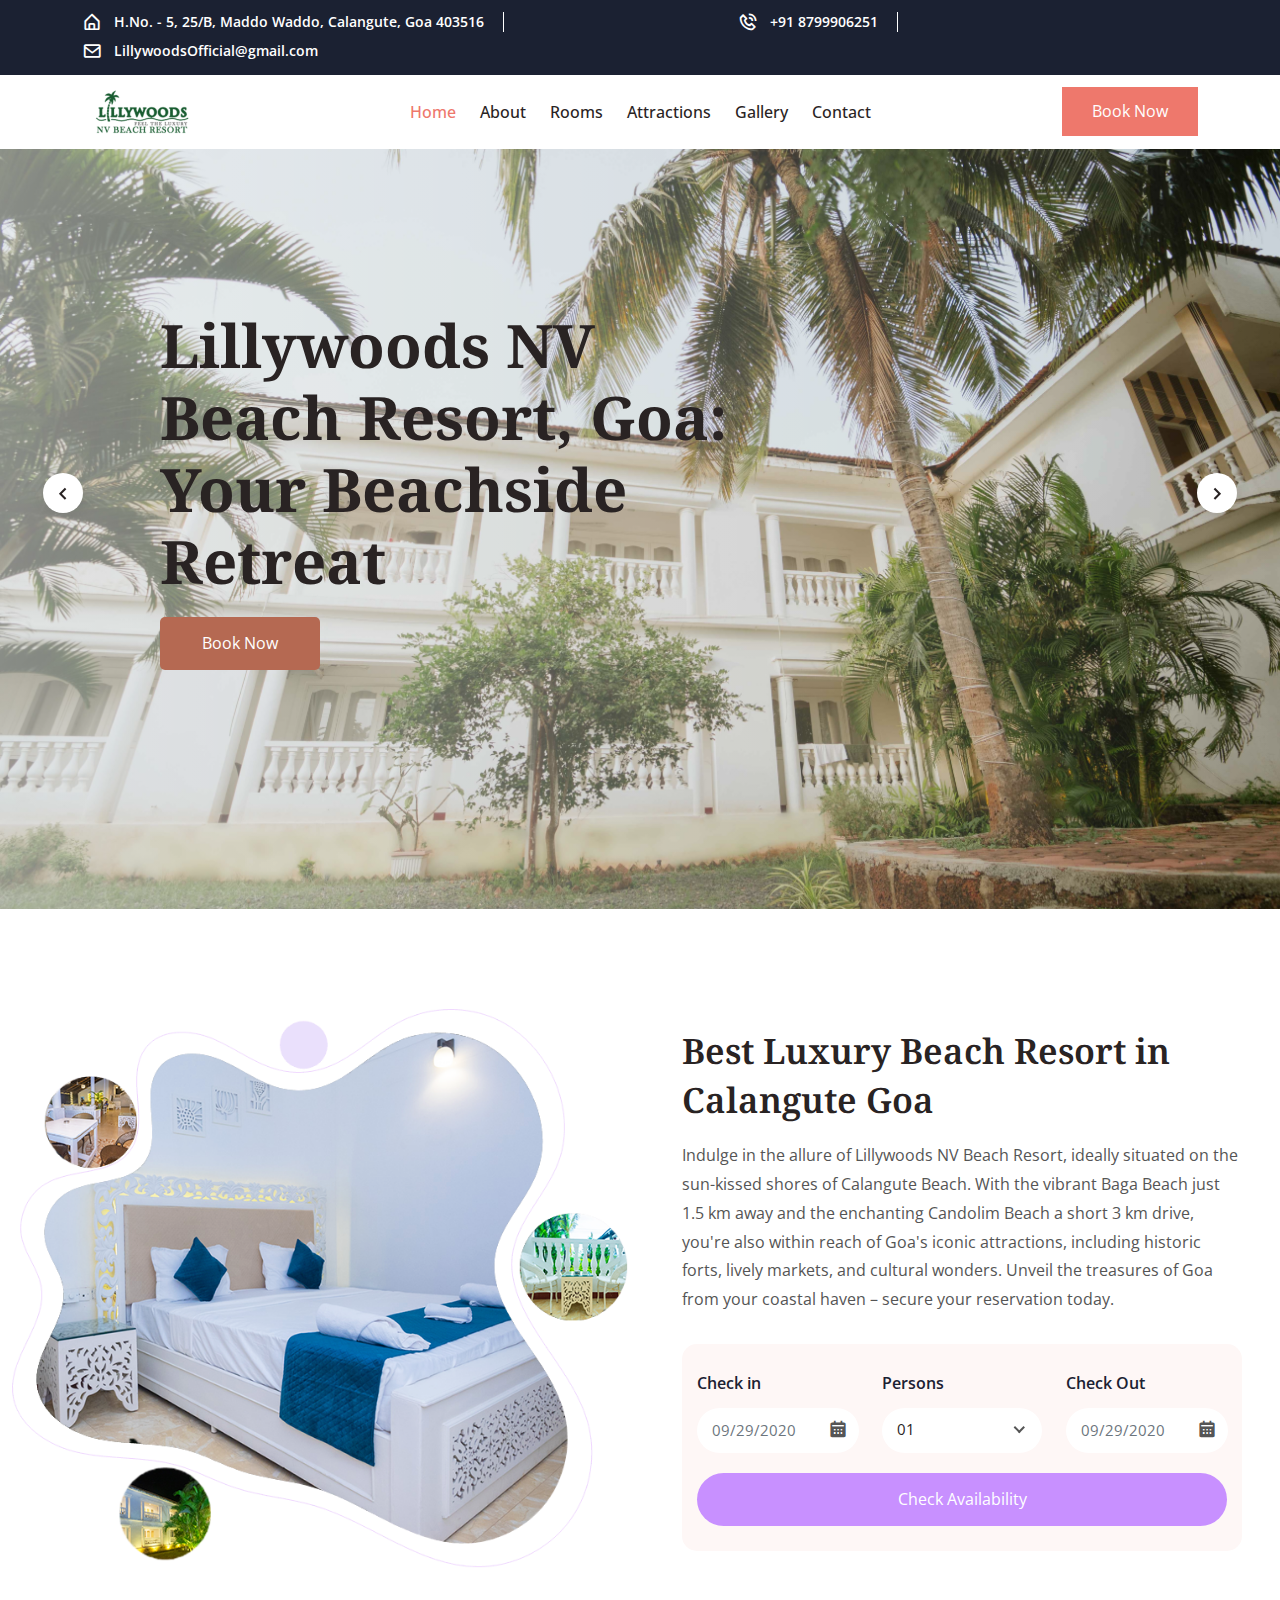
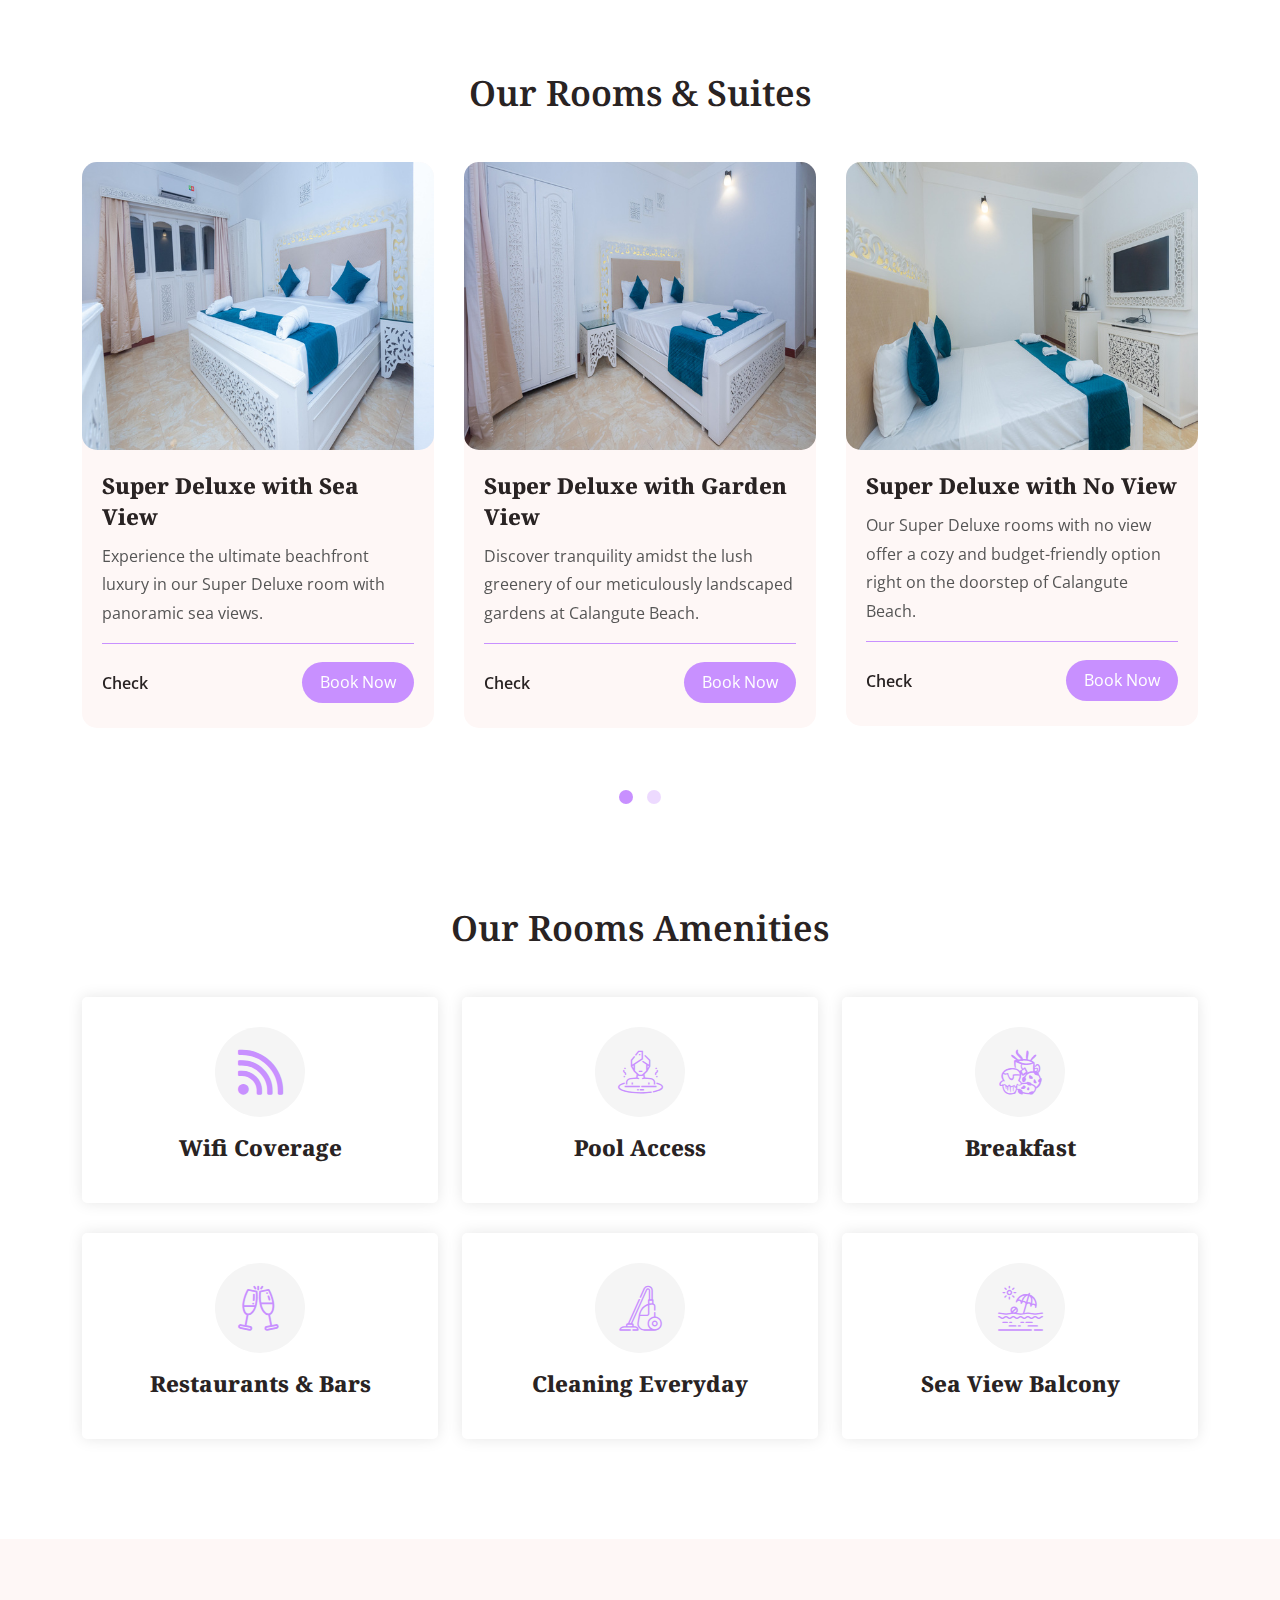
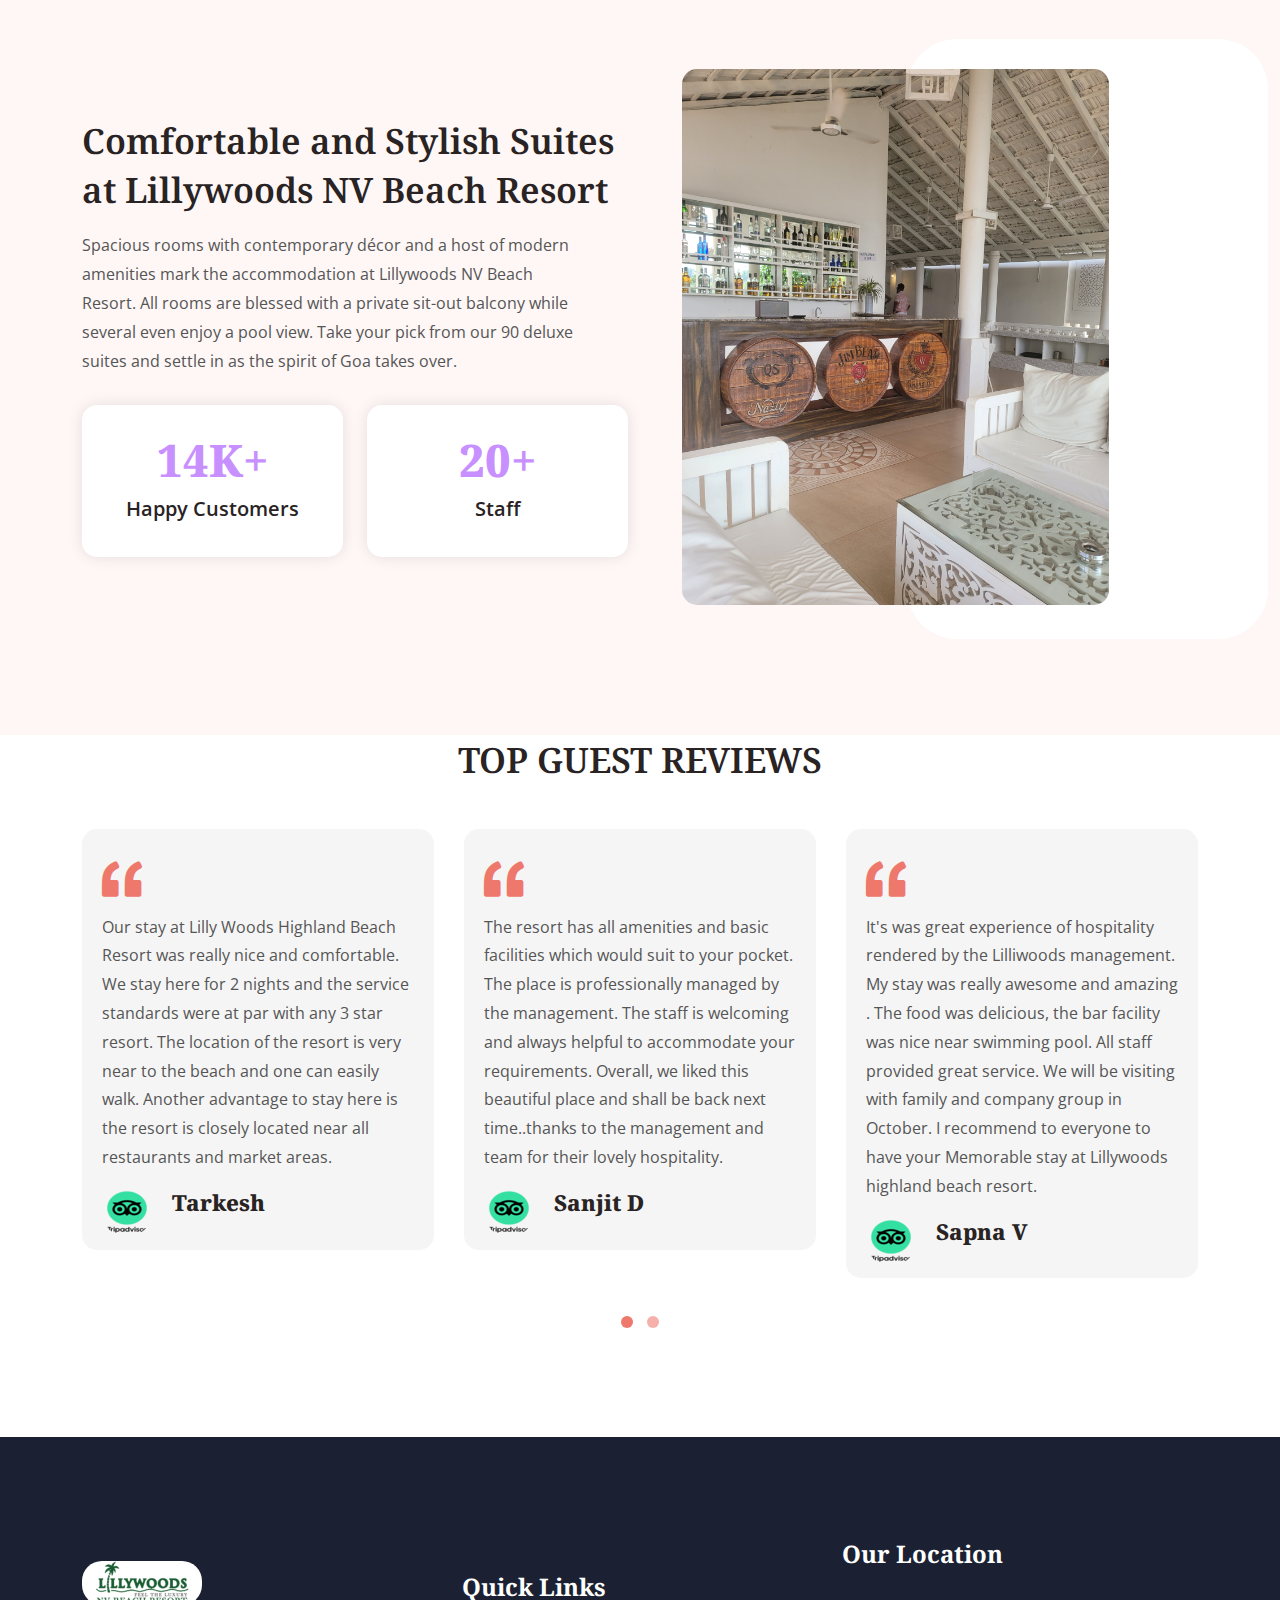
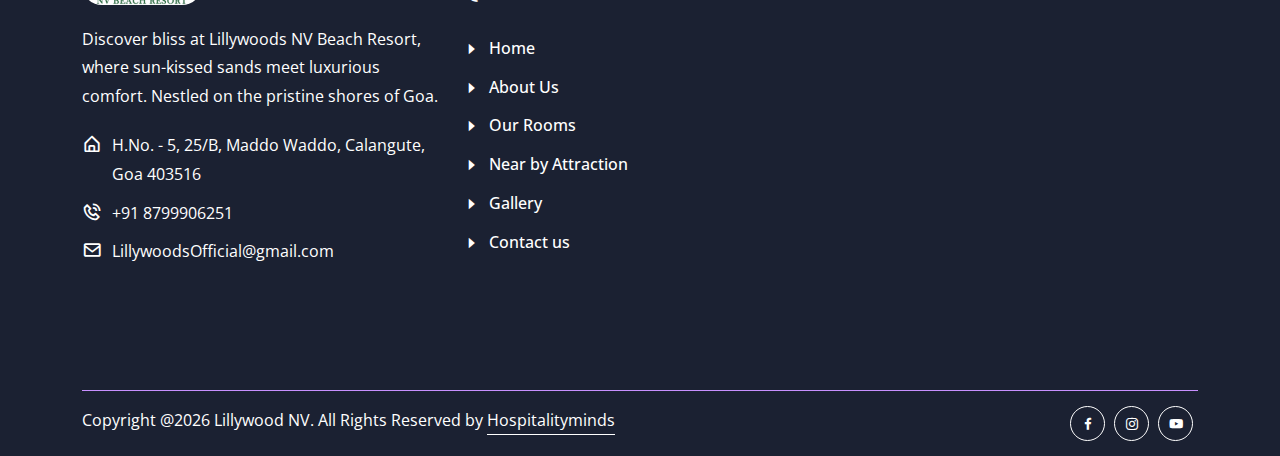
==== commit be5787d8: "firsy" ====
--- a/index.html
+++ b/index.html
@@ -186,7 +186,7 @@
 
         <!-- Banner Area -->
         <div class="room-details-slider owl-carousel owl-theme">
-            <div class="banner-area" style="background-image: url('images/1.jpg');">
+            <div class="banner-area" style="background-image: url('images/12.jpg');">
                 <div class="container">
                     <div class="banner-content">
                         <h3 class="head1">Lillywoods NV Beach Resort, Goa: Your Beachside Retreat</h3>
@@ -197,7 +197,7 @@
                     </div>
                 </div>
             </div>
-            <div class="banner-area" style="background-image: url('images/3.jpg');">
+            <div class="banner-area" style="background-image: url('images/17.jpg');">
                 <div class="container">
                     <div class="banner-content">
                         <h3 class="head1">Embrace the Goa Vibe at Lillywoods NV Beach Resort.</h3>
@@ -208,7 +208,7 @@
                     </div>
                 </div>
             </div>
-            <div class="banner-area" style="background-image: url('images/2.jpg');">
+            <div class="banner-area" style="background-image: url('images/19.jpg');">
                 <div class="container">
                     <div class="banner-content">
                         <h3 class="head1">Discover bliss at Lillywoods NV Beach Resort.</h3>
